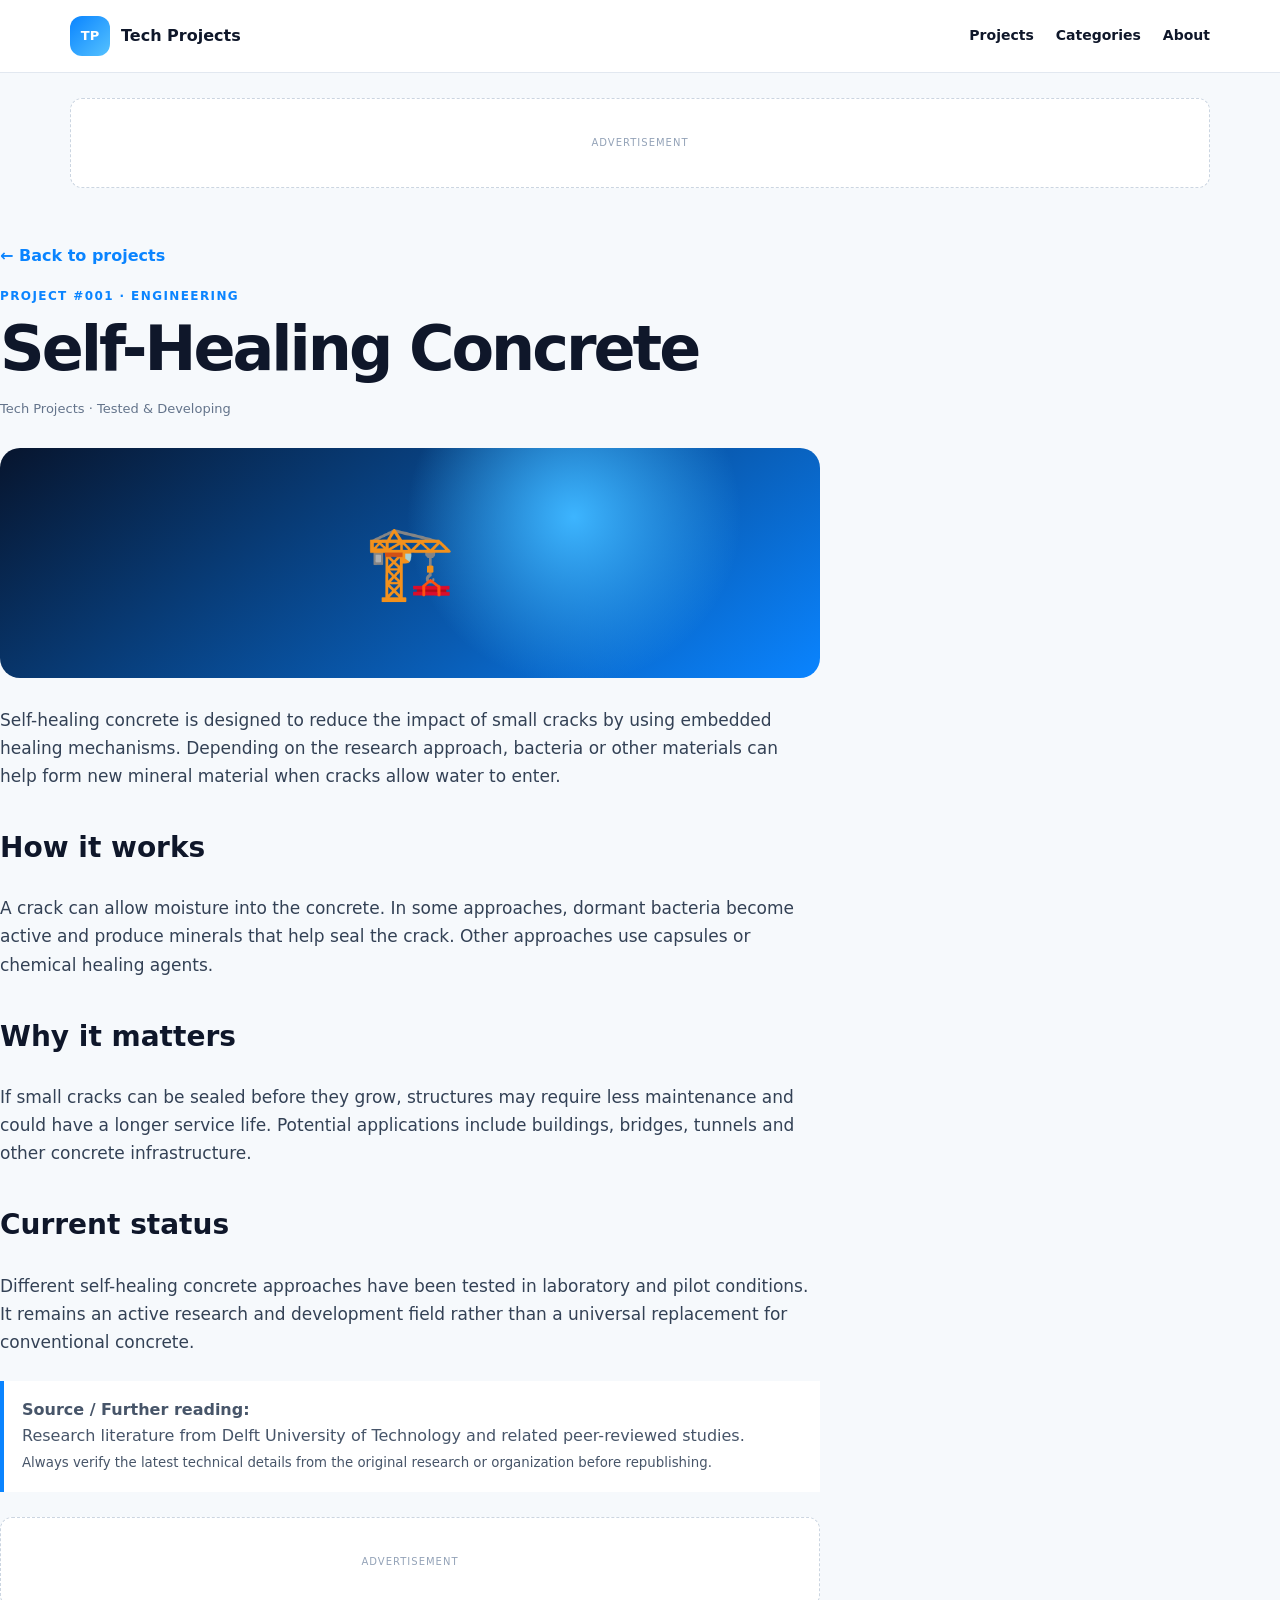
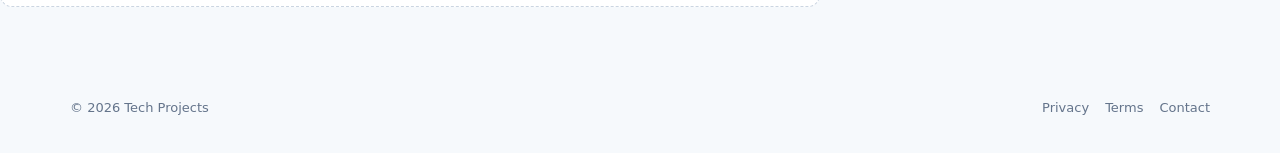
==== project-001.html @ 4a7c1741 "Add files via upload" ====
<!doctype html><html lang="en"><head><meta charset="utf-8"><meta name="viewport" content="width=device-width,initial-scale=1">
<meta name="description" content="Self-Healing Concrete — Tech Projects"><title>Self-Healing Concrete | Tech Projects</title><link rel="stylesheet" href="style.css"></head><body>
<header><div class="wrap nav"><a class="brand" href="index.html"><span class="logo">TP</span>Tech Projects</a><nav class="links"><a href="index.html#projects">Projects</a><a href="categories.html">Categories</a><a href="about.html">About</a></nav></div></header>
<main><div class="wrap adwrap"><div class="ad">Advertisement</div></div><section><article class="article"><a class="back" href="index.html#projects">← Back to projects</a><div class="eyebrow">PROJECT #001 · ENGINEERING</div><h1>Self-Healing Concrete</h1><div class="meta">Tech Projects · Tested & Developing</div><div class="visual" style="min-height:230px;margin-bottom:28px"><strong style="font-size:72px">🏗️</strong></div><p>Self-healing concrete is designed to reduce the impact of small cracks by using embedded healing mechanisms. Depending on the research approach, bacteria or other materials can help form new mineral material when cracks allow water to enter.</p><h2>How it works</h2><p>A crack can allow moisture into the concrete. In some approaches, dormant bacteria become active and produce minerals that help seal the crack. Other approaches use capsules or chemical healing agents.</p><h2>Why it matters</h2><p>If small cracks can be sealed before they grow, structures may require less maintenance and could have a longer service life. Potential applications include buildings, bridges, tunnels and other concrete infrastructure.</p><h2>Current status</h2><p>Different self-healing concrete approaches have been tested in laboratory and pilot conditions. It remains an active research and development field rather than a universal replacement for conventional concrete.</p><div class="source"><strong>Source / Further reading:</strong><br>Research literature from Delft University of Technology and related peer-reviewed studies.<br><small>Always verify the latest technical details from the original research or organization before republishing.</small></div>
<div class="ad">Advertisement</div></article></section></main><footer><div class="wrap foot"><span>© 2026 Tech Projects</span><span class="footlinks"><a href="privacy.html">Privacy</a><a href="terms.html">Terms</a><a href="contact.html">Contact</a></span></div></footer></body></html>
---- style.css ----
:root{--blue:#0a84ff;--navy:#0f172a;--muted:#64748b;--bg:#f6f9fc;--line:#e2e8f0;--white:#fff}
*{box-sizing:border-box}html{scroll-behavior:smooth}body{margin:0;background:var(--bg);color:var(--navy);font-family:Inter,system-ui,-apple-system,Segoe UI,Arial,sans-serif;line-height:1.65}a{color:inherit;text-decoration:none}.wrap{width:min(1140px,92%);margin:auto}
header{position:sticky;top:0;z-index:20;background:#ffffffed;backdrop-filter:blur(12px);border-bottom:1px solid var(--line)}.nav{height:72px;display:flex;align-items:center;justify-content:space-between}.brand{display:flex;align-items:center;gap:11px;font-weight:850}.logo{width:40px;height:40px;border-radius:12px;display:grid;place-items:center;background:linear-gradient(135deg,#0a84ff,#55c2ff);color:#fff;font-size:13px;font-weight:900}.links{display:flex;gap:22px;font-size:14px;font-weight:700}.links a:hover{color:var(--blue)}
.hero{padding:72px 0 55px;background:linear-gradient(135deg,#fff 25%,#eaf5ff 100%);border-bottom:1px solid var(--line)}.eyebrow{color:var(--blue);font-size:12px;font-weight:850;letter-spacing:1.4px;text-transform:uppercase}h1{font-size:clamp(40px,7vw,74px);line-height:1.02;letter-spacing:-3px;margin:10px 0 18px}.hero p{font-size:18px;color:#475569;max-width:720px}.btn{display:inline-block;background:var(--navy);color:#fff;padding:11px 17px;border-radius:10px;font-weight:800;margin-top:10px}.btn:hover{background:var(--blue)}
.ad{min-height:90px;border:1px dashed #cbd5e1;background:#fff;border-radius:12px;display:grid;place-items:center;color:#94a3b8;font-size:10px;letter-spacing:1px;text-transform:uppercase}.adwrap{padding-top:25px}
section{padding:55px 0}.head{display:flex;justify-content:space-between;align-items:end;margin-bottom:22px}.head h2{margin:0;font-size:30px;letter-spacing:-1px}.head span{color:var(--muted);font-size:13px}.grid{display:grid;grid-template-columns:repeat(3,1fr);gap:20px}.card{background:#fff;border:1px solid var(--line);border-radius:18px;overflow:hidden;transition:.2s}.card:hover{transform:translateY(-3px);box-shadow:0 15px 32px #0f172a12}.art{height:185px;display:grid;place-items:center;background:linear-gradient(135deg,#dff1ff,#f9fcff);font-size:55px}.body{padding:20px}.tag{color:var(--blue);font-size:11px;font-weight:850;letter-spacing:1px;text-transform:uppercase}.card h3{font-size:21px;line-height:1.25;margin:7px 0}.card p{color:var(--muted);font-size:14px;margin:0 0 13px}.status{font-size:12px;font-weight:800;color:#334155}.read{color:var(--blue);font-weight:800;font-size:13px}
.feature{display:grid;grid-template-columns:1.1fr .9fr;gap:24px}.panel{background:#fff;border:1px solid var(--line);border-radius:20px;padding:30px}.panel h2{font-size:32px;line-height:1.1;margin:8px 0 12px}.panel p{color:#475569}.visual{border-radius:20px;min-height:300px;display:grid;place-items:center;text-align:center;color:#fff;background:radial-gradient(circle at 70% 30%,#3db5ff,transparent 28%),linear-gradient(145deg,#07152e,#0a84ff)}.visual strong{font-size:33px;line-height:1.05}
.article{max-width:820px}.article h1{font-size:clamp(38px,6vw,62px)}.meta{color:var(--muted);font-size:13px;margin:10px 0 28px}.article p{font-size:17px;color:#334155}.article h2{font-size:28px;margin-top:35px}.source{border-left:4px solid var(--blue);background:#fff;padding:16px 18px;margin:25px 0;color:#475569}.back{display:inline-block;color:var(--blue);font-weight:800;margin-bottom:18px}.search{display:flex;gap:10px;margin:18px 0 25px}.search input{flex:1;padding:13px 15px;border:1px solid var(--line);border-radius:10px;font:inherit}.search button{border:0;background:var(--navy);color:#fff;border-radius:10px;padding:0 18px;font-weight:800}.policy{max-width:820px}.policy p{color:#475569}.about{background:#fff;border-top:1px solid var(--line);border-bottom:1px solid var(--line)}footer{padding:35px 0;color:var(--muted);font-size:13px}.foot{display:flex;justify-content:space-between;gap:20px}.footlinks{display:flex;gap:16px}.footlinks a:hover{color:var(--blue)}
@media(max-width:820px){.links{display:none}.grid,.feature{grid-template-columns:1fr}.hero{padding:55px 0 43px}h1{letter-spacing:-2px}.foot{flex-direction:column}.search button{padding:0 14px}}
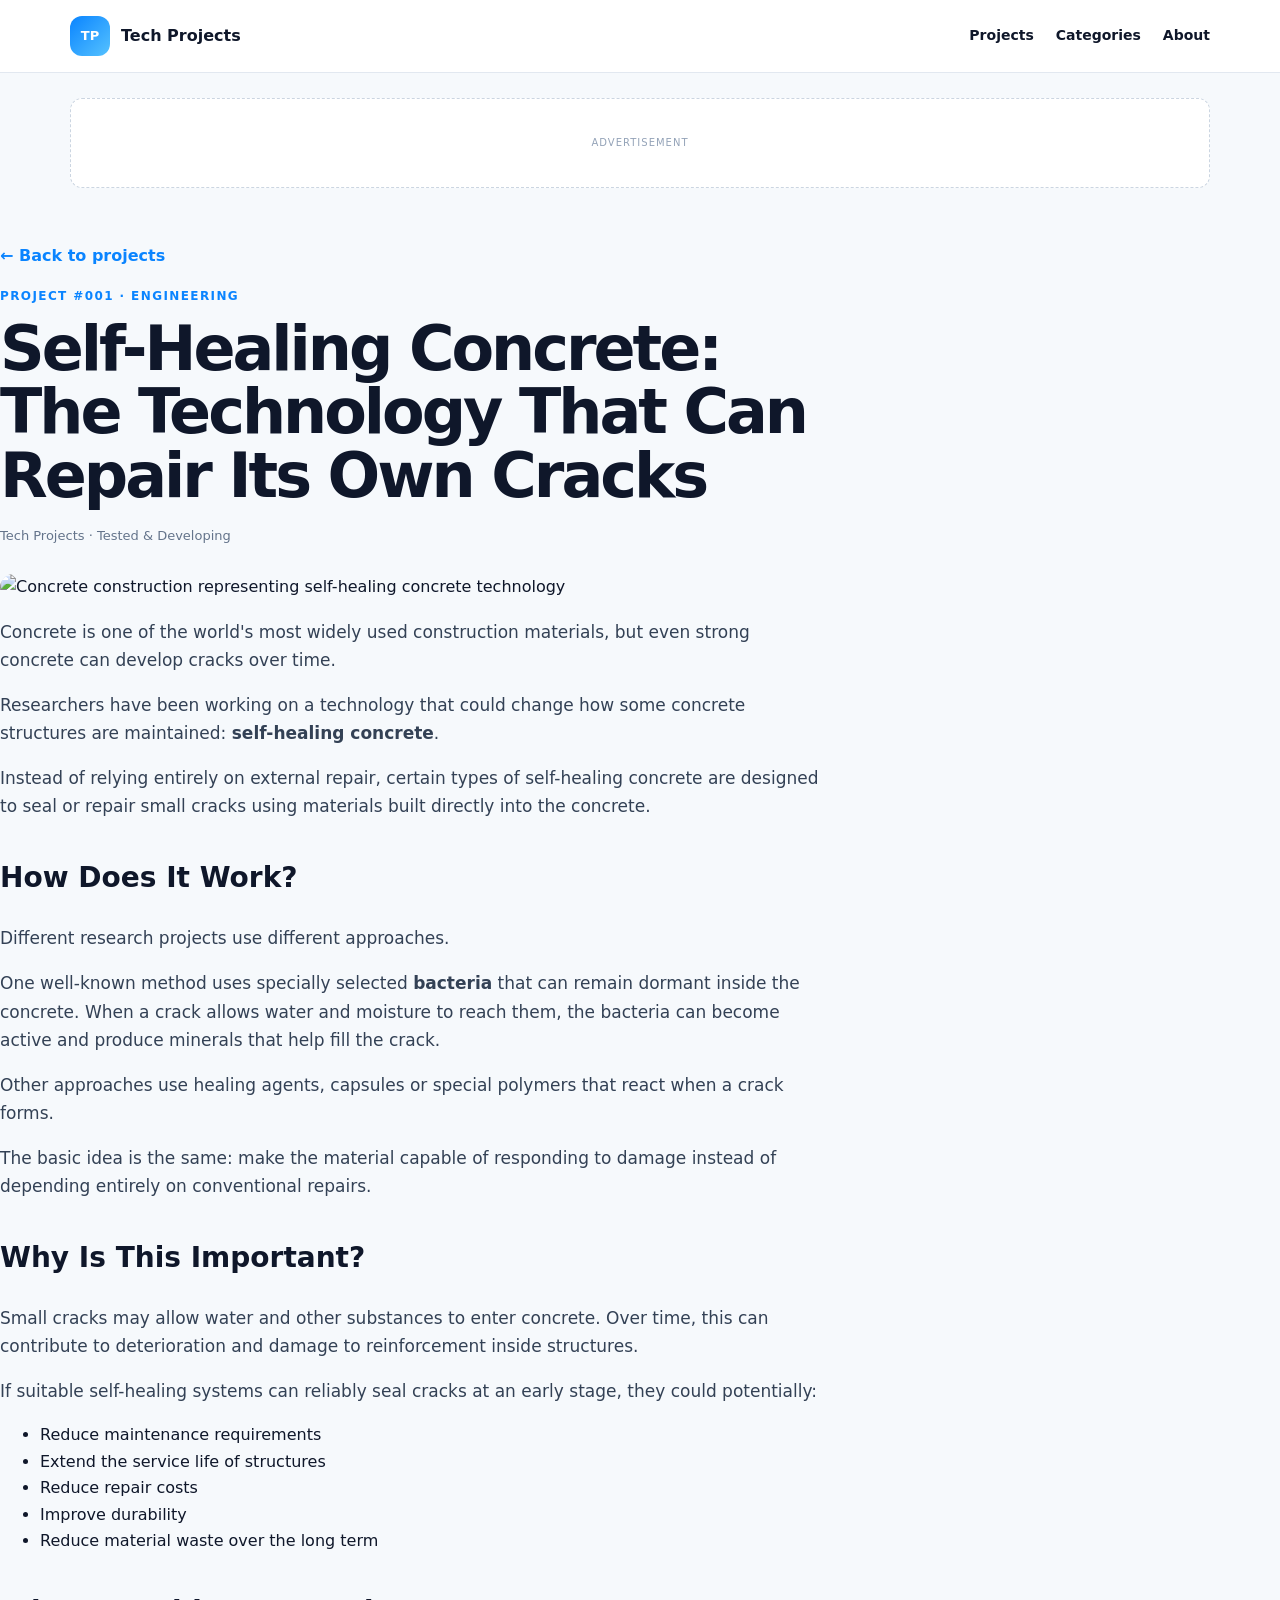
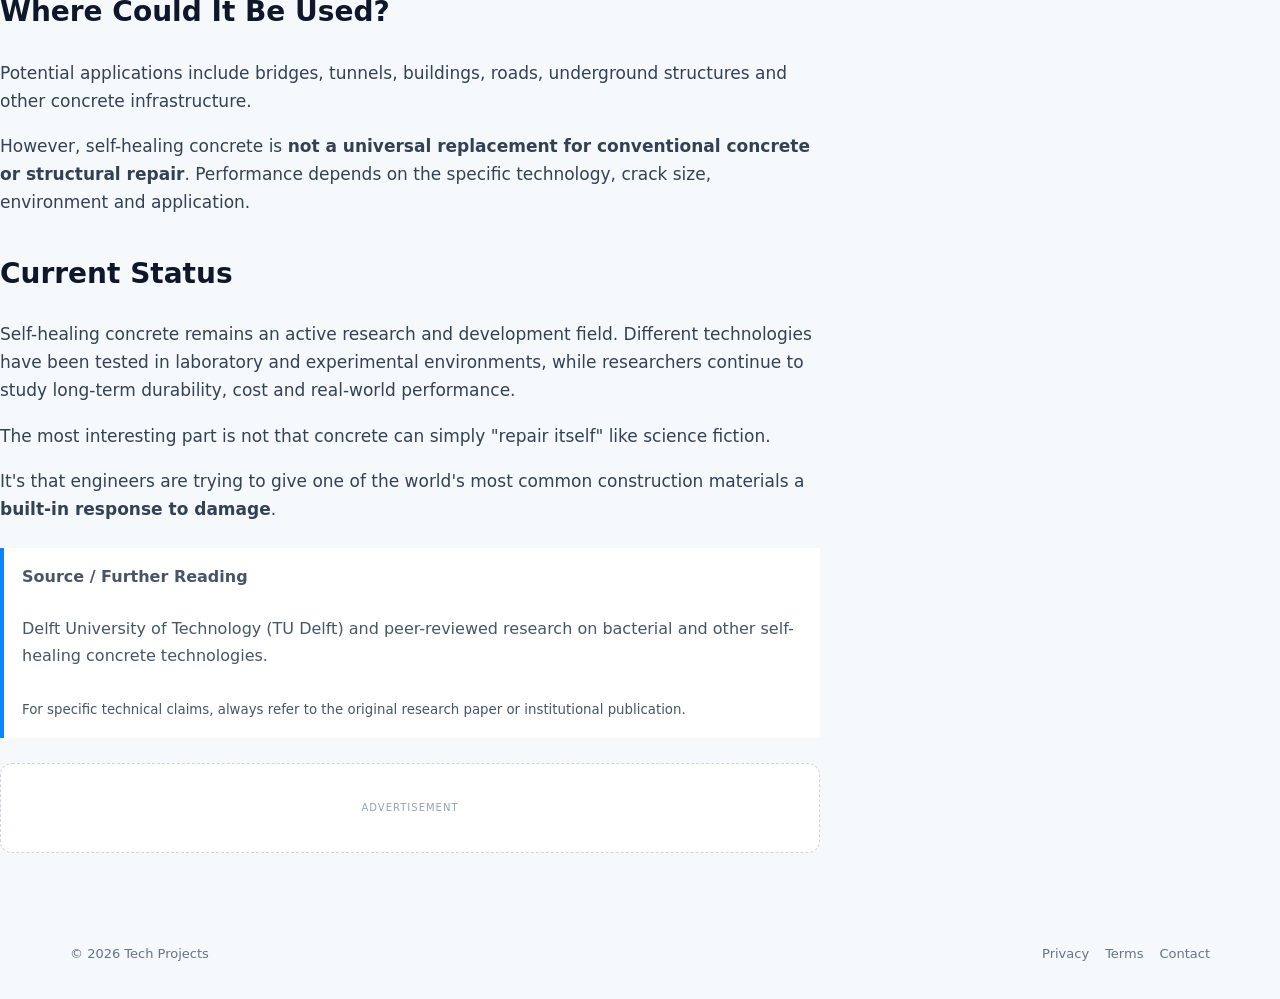
==== commit 2c63c5e2: "Project-001.html" ====
--- a/project-001.html
+++ b/project-001.html
@@ -1,5 +1,203 @@
-<!doctype html><html lang="en"><head><meta charset="utf-8"><meta name="viewport" content="width=device-width,initial-scale=1">
-<meta name="description" content="Self-Healing Concrete — Tech Projects"><title>Self-Healing Concrete | Tech Projects</title><link rel="stylesheet" href="style.css"></head><body>
-<header><div class="wrap nav"><a class="brand" href="index.html"><span class="logo">TP</span>Tech Projects</a><nav class="links"><a href="index.html#projects">Projects</a><a href="categories.html">Categories</a><a href="about.html">About</a></nav></div></header>
-<main><div class="wrap adwrap"><div class="ad">Advertisement</div></div><section><article class="article"><a class="back" href="index.html#projects">← Back to projects</a><div class="eyebrow">PROJECT #001 · ENGINEERING</div><h1>Self-Healing Concrete</h1><div class="meta">Tech Projects · Tested & Developing</div><div class="visual" style="min-height:230px;margin-bottom:28px"><strong style="font-size:72px">🏗️</strong></div><p>Self-healing concrete is designed to reduce the impact of small cracks by using embedded healing mechanisms. Depending on the research approach, bacteria or other materials can help form new mineral material when cracks allow water to enter.</p><h2>How it works</h2><p>A crack can allow moisture into the concrete. In some approaches, dormant bacteria become active and produce minerals that help seal the crack. Other approaches use capsules or chemical healing agents.</p><h2>Why it matters</h2><p>If small cracks can be sealed before they grow, structures may require less maintenance and could have a longer service life. Potential applications include buildings, bridges, tunnels and other concrete infrastructure.</p><h2>Current status</h2><p>Different self-healing concrete approaches have been tested in laboratory and pilot conditions. It remains an active research and development field rather than a universal replacement for conventional concrete.</p><div class="source"><strong>Source / Further reading:</strong><br>Research literature from Delft University of Technology and related peer-reviewed studies.<br><small>Always verify the latest technical details from the original research or organization before republishing.</small></div>
-<div class="ad">Advertisement</div></article></section></main><footer><div class="wrap foot"><span>© 2026 Tech Projects</span><span class="footlinks"><a href="privacy.html">Privacy</a><a href="terms.html">Terms</a><a href="contact.html">Contact</a></span></div></footer></body></html>+<!doctype html>
+<html lang="en">
+<head>
+<meta charset="utf-8">
+<meta name="viewport" content="width=device-width,initial-scale=1">
+
+<meta name="description" content="Self-healing concrete uses innovative materials or bacteria to repair cracks automatically, potentially reducing maintenance and extending the life of structures.">
+
+<meta name="keywords" content="self healing concrete, smart concrete, construction technology, engineering innovation, future technology">
+
+<title>Self-Healing Concrete: The Technology That Can Repair Its Own Cracks | Tech Projects</title>
+
+<link rel="stylesheet" href="style.css">
+</head>
+
+<body>
+
+<header>
+<div class="wrap nav">
+
+<a class="brand" href="index.html">
+<span class="logo">TP</span>
+Tech Projects
+</a>
+
+<nav class="links">
+<a href="index.html#projects">Projects</a>
+<a href="categories.html">Categories</a>
+<a href="about.html">About</a>
+</nav>
+
+</div>
+</header>
+
+
+<main>
+
+<div class="wrap adwrap">
+<div class="ad">Advertisement</div>
+</div>
+
+
+<section>
+
+<article class="article">
+
+<a class="back" href="index.html#projects">
+← Back to projects
+</a>
+
+<div class="eyebrow">
+PROJECT #001 · ENGINEERING
+</div>
+
+<h1>
+Self-Healing Concrete: The Technology That Can Repair Its Own Cracks
+</h1>
+
+<div class="meta">
+Tech Projects · Tested & Developing
+</div>
+
+
+<!-- HERO IMAGE -->
+
+<div class="article-image">
+
+<img 
+src="https://images.unsplash.com/photo-1541888946425-d81bb19240f5"
+alt="Concrete construction representing self-healing concrete technology"
+style="width:100%;border-radius:18px;display:block;"
+>
+
+</div>
+
+
+<p>
+Concrete is one of the world's most widely used construction materials, but even strong concrete can develop cracks over time.
+</p>
+
+<p>
+Researchers have been working on a technology that could change how some concrete structures are maintained: <strong>self-healing concrete</strong>.
+</p>
+
+<p>
+Instead of relying entirely on external repair, certain types of self-healing concrete are designed to seal or repair small cracks using materials built directly into the concrete.
+</p>
+
+
+<h2>How Does It Work?</h2>
+
+<p>
+Different research projects use different approaches.
+</p>
+
+<p>
+One well-known method uses specially selected <strong>bacteria</strong> that can remain dormant inside the concrete. When a crack allows water and moisture to reach them, the bacteria can become active and produce minerals that help fill the crack.
+</p>
+
+<p>
+Other approaches use healing agents, capsules or special polymers that react when a crack forms.
+</p>
+
+<p>
+The basic idea is the same: make the material capable of responding to damage instead of depending entirely on conventional repairs.
+</p>
+
+
+<h2>Why Is This Important?</h2>
+
+<p>
+Small cracks may allow water and other substances to enter concrete. Over time, this can contribute to deterioration and damage to reinforcement inside structures.
+</p>
+
+<p>
+If suitable self-healing systems can reliably seal cracks at an early stage, they could potentially:
+</p>
+
+<ul>
+<li>Reduce maintenance requirements</li>
+<li>Extend the service life of structures</li>
+<li>Reduce repair costs</li>
+<li>Improve durability</li>
+<li>Reduce material waste over the long term</li>
+</ul>
+
+
+<h2>Where Could It Be Used?</h2>
+
+<p>
+Potential applications include bridges, tunnels, buildings, roads, underground structures and other concrete infrastructure.
+</p>
+
+<p>
+However, self-healing concrete is <strong>not a universal replacement for conventional concrete or structural repair</strong>. Performance depends on the specific technology, crack size, environment and application.
+</p>
+
+
+<h2>Current Status</h2>
+
+<p>
+Self-healing concrete remains an active research and development field. Different technologies have been tested in laboratory and experimental environments, while researchers continue to study long-term durability, cost and real-world performance.
+</p>
+
+<p>
+The most interesting part is not that concrete can simply "repair itself" like science fiction.
+</p>
+
+<p>
+It's that engineers are trying to give one of the world's most common construction materials a <strong>built-in response to damage</strong>.
+</p>
+
+
+<div class="source">
+
+<strong>Source / Further Reading</strong>
+
+<br><br>
+
+Delft University of Technology (TU Delft) and peer-reviewed research on bacterial and other self-healing concrete technologies.
+
+<br><br>
+
+<small>
+For specific technical claims, always refer to the original research paper or institutional publication.
+</small>
+
+</div>
+
+
+<div class="ad">
+Advertisement
+</div>
+
+</article>
+
+</section>
+
+</main>
+
+
+<footer>
+
+<div class="wrap foot">
+
+<span>© 2026 Tech Projects</span>
+
+<span class="footlinks">
+
+<a href="privacy.html">Privacy</a>
+
+<a href="terms.html">Terms</a>
+
+<a href="contact.html">Contact</a>
+
+</span>
+
+</div>
+
+</footer>
+
+</body>
+  </html>
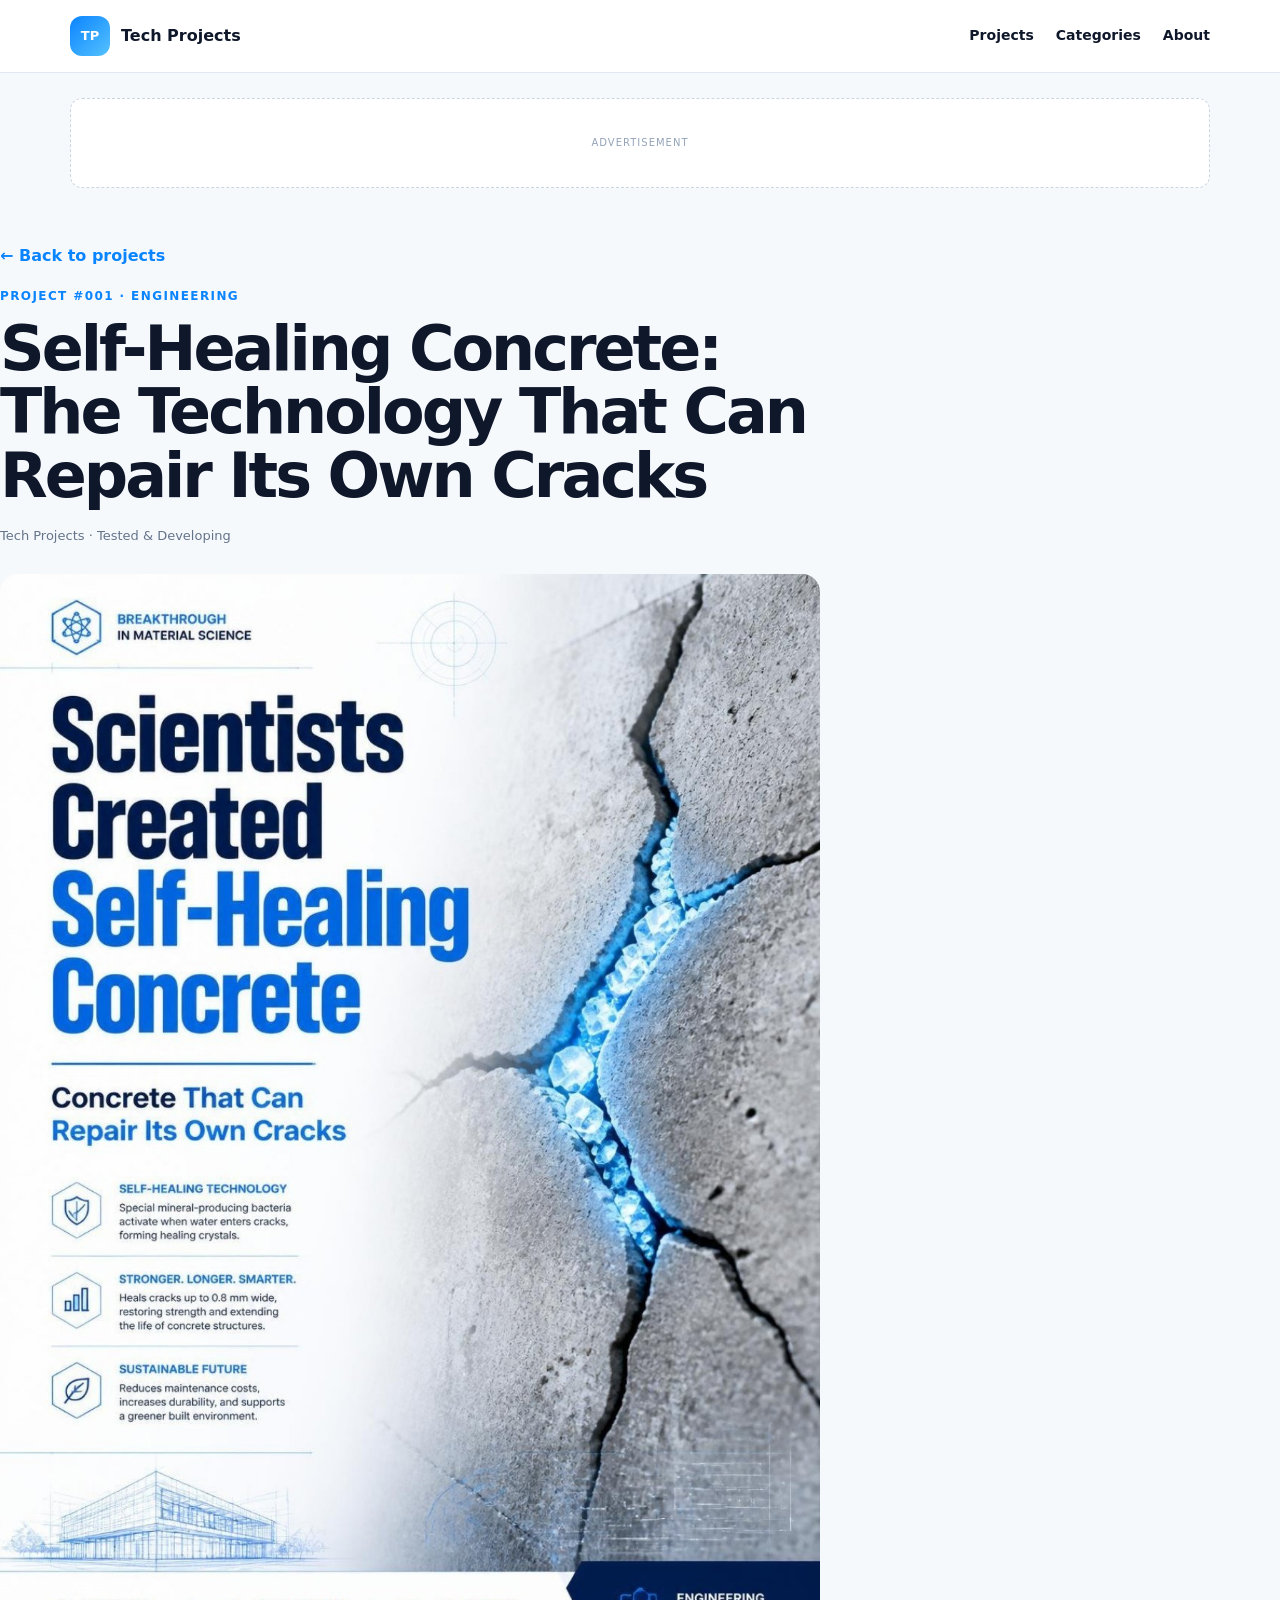
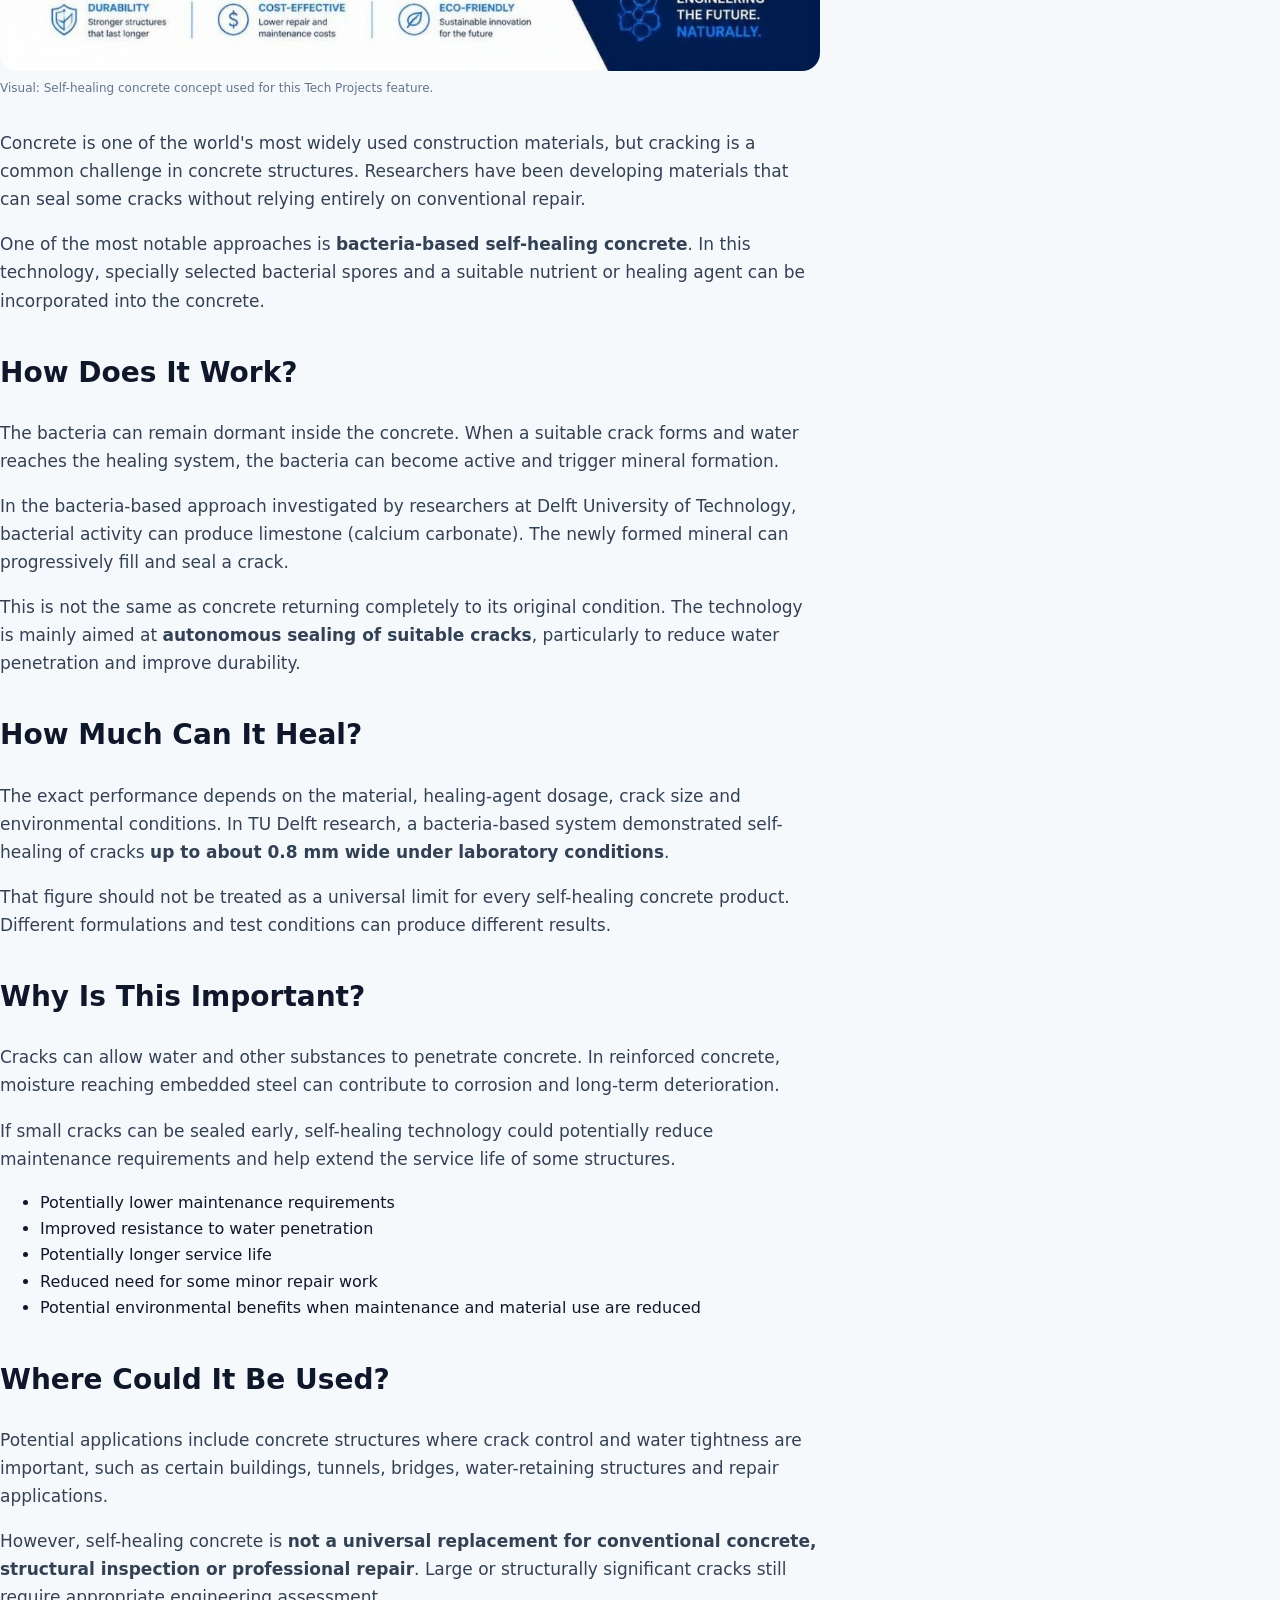
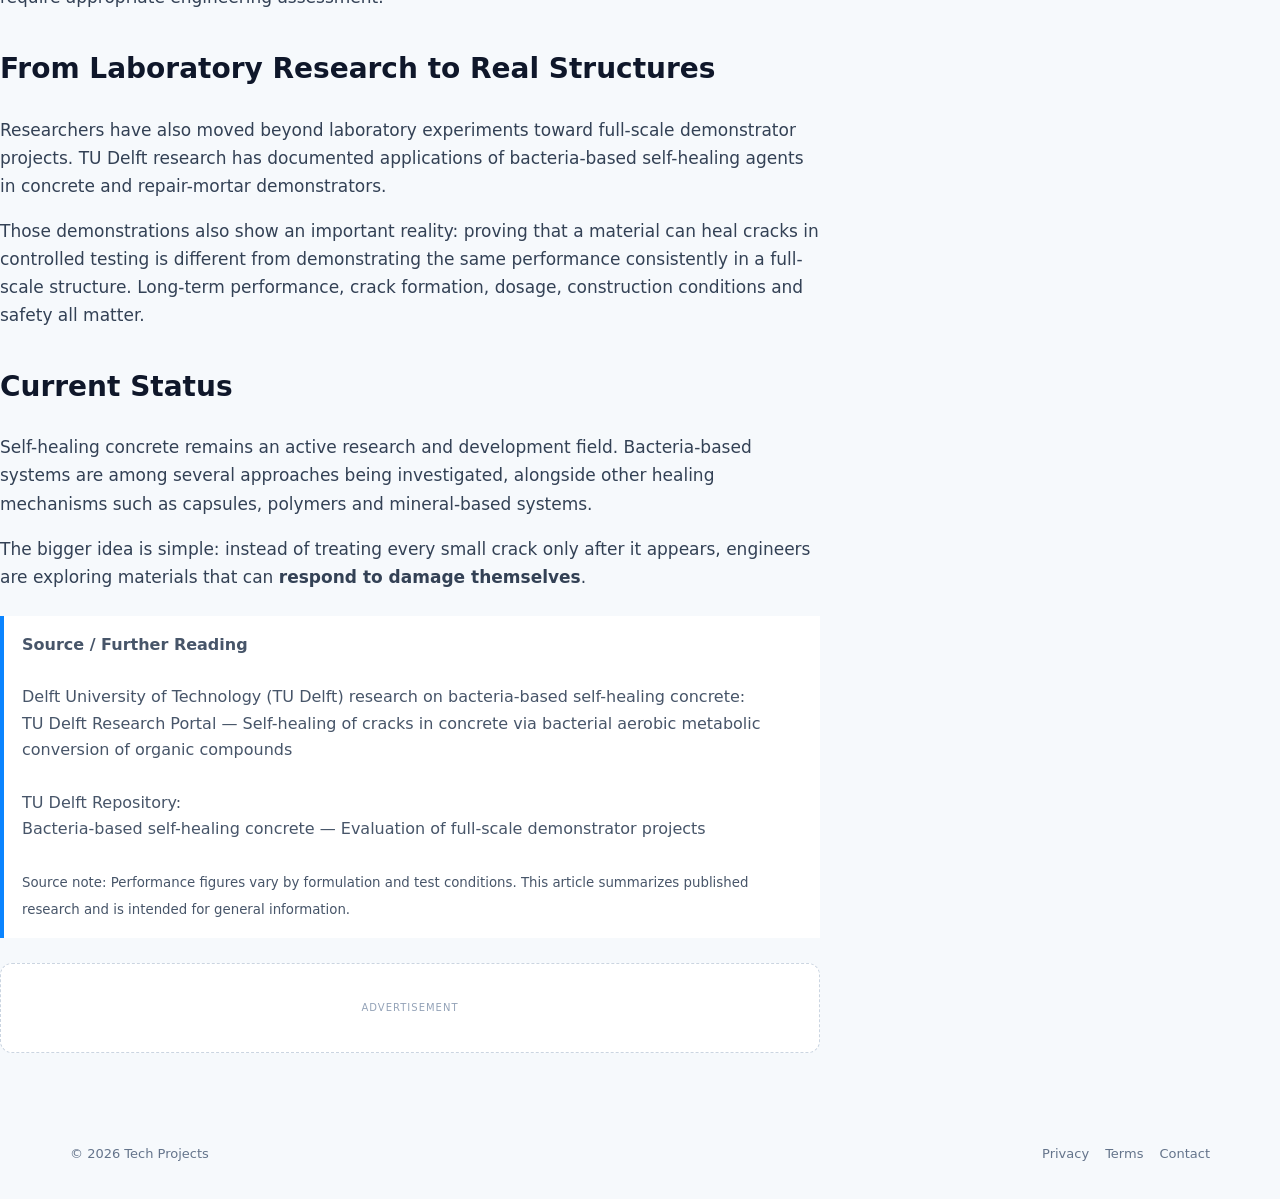
==== commit 2f0a0bf3: "Add files via upload" ====
--- a/project-001.html
+++ b/project-001.html
@@ -4,9 +4,9 @@
 <meta charset="utf-8">
 <meta name="viewport" content="width=device-width,initial-scale=1">
 
-<meta name="description" content="Self-healing concrete uses innovative materials or bacteria to repair cracks automatically, potentially reducing maintenance and extending the life of structures.">
+<meta name="description" content="Self-healing concrete uses bacteria and other healing systems to seal small cracks, potentially reducing maintenance and extending the service life of concrete structures.">
 
-<meta name="keywords" content="self healing concrete, smart concrete, construction technology, engineering innovation, future technology">
+<meta name="keywords" content="self-healing concrete, self healing concrete, bacterial concrete, smart concrete, construction technology, engineering innovation, future technology">
 
 <title>Self-Healing Concrete: The Technology That Can Repair Its Own Cracks | Tech Projects</title>
 
@@ -16,188 +16,169 @@
 <body>
 
 <header>
-<div class="wrap nav">
-
-<a class="brand" href="index.html">
-<span class="logo">TP</span>
-Tech Projects
-</a>
-
-<nav class="links">
-<a href="index.html#projects">Projects</a>
-<a href="categories.html">Categories</a>
-<a href="about.html">About</a>
-</nav>
-
-</div>
+  <div class="wrap nav">
+    <a class="brand" href="index.html">
+      <span class="logo">TP</span>Tech Projects
+    </a>
+    <nav class="links">
+      <a href="index.html#projects">Projects</a>
+      <a href="categories.html">Categories</a>
+      <a href="about.html">About</a>
+    </nav>
+  </div>
 </header>
-
 
 <main>
 
 <div class="wrap adwrap">
-<div class="ad">Advertisement</div>
+  <div class="ad">Advertisement</div>
 </div>
 
-
 <section>
-
 <article class="article">
 
-<a class="back" href="index.html#projects">
-← Back to projects
-</a>
+<a class="back" href="index.html#projects">← Back to projects</a>
 
-<div class="eyebrow">
-PROJECT #001 · ENGINEERING
-</div>
+<div class="eyebrow">PROJECT #001 · ENGINEERING</div>
 
-<h1>
-Self-Healing Concrete: The Technology That Can Repair Its Own Cracks
-</h1>
+<h1>Self-Healing Concrete: The Technology That Can Repair Its Own Cracks</h1>
 
-<div class="meta">
-Tech Projects · Tested & Developing
-</div>
+<div class="meta">Tech Projects · Tested & Developing</div>
 
-
-<!-- HERO IMAGE -->
-
-<div class="article-image">
-
-<img 
-src="https://images.unsplash.com/photo-1541888946425-d81bb19240f5"
-alt="Concrete construction representing self-healing concrete technology"
-style="width:100%;border-radius:18px;display:block;"
->
-
-</div>
-
+<figure style="margin:0 0 30px;">
+  <img
+    src="project-001-hero.jpg"
+    alt="Self-healing concrete concept showing a cracked concrete surface and mineral-based healing"
+    style="width:100%;height:auto;display:block;border-radius:18px;"
+    loading="eager"
+  >
+  <figcaption style="font-size:12px;color:#64748b;margin-top:8px;">
+    Visual: Self-healing concrete concept used for this Tech Projects feature.
+  </figcaption>
+</figure>
 
 <p>
-Concrete is one of the world's most widely used construction materials, but even strong concrete can develop cracks over time.
+Concrete is one of the world's most widely used construction materials, but cracking is a common challenge in concrete structures. Researchers have been developing materials that can seal some cracks without relying entirely on conventional repair.
 </p>
 
 <p>
-Researchers have been working on a technology that could change how some concrete structures are maintained: <strong>self-healing concrete</strong>.
+One of the most notable approaches is <strong>bacteria-based self-healing concrete</strong>. In this technology, specially selected bacterial spores and a suitable nutrient or healing agent can be incorporated into the concrete.
 </p>
-
-<p>
-Instead of relying entirely on external repair, certain types of self-healing concrete are designed to seal or repair small cracks using materials built directly into the concrete.
-</p>
-
 
 <h2>How Does It Work?</h2>
 
 <p>
-Different research projects use different approaches.
+The bacteria can remain dormant inside the concrete. When a suitable crack forms and water reaches the healing system, the bacteria can become active and trigger mineral formation.
 </p>
 
 <p>
-One well-known method uses specially selected <strong>bacteria</strong> that can remain dormant inside the concrete. When a crack allows water and moisture to reach them, the bacteria can become active and produce minerals that help fill the crack.
+In the bacteria-based approach investigated by researchers at Delft University of Technology, bacterial activity can produce limestone (calcium carbonate). The newly formed mineral can progressively fill and seal a crack.
 </p>
 
 <p>
-Other approaches use healing agents, capsules or special polymers that react when a crack forms.
+This is not the same as concrete returning completely to its original condition. The technology is mainly aimed at <strong>autonomous sealing of suitable cracks</strong>, particularly to reduce water penetration and improve durability.
+</p>
+
+<h2>How Much Can It Heal?</h2>
+
+<p>
+The exact performance depends on the material, healing-agent dosage, crack size and environmental conditions. In TU Delft research, a bacteria-based system demonstrated self-healing of cracks <strong>up to about 0.8 mm wide under laboratory conditions</strong>.
 </p>
 
 <p>
-The basic idea is the same: make the material capable of responding to damage instead of depending entirely on conventional repairs.
+That figure should not be treated as a universal limit for every self-healing concrete product. Different formulations and test conditions can produce different results.
 </p>
-
 
 <h2>Why Is This Important?</h2>
 
 <p>
-Small cracks may allow water and other substances to enter concrete. Over time, this can contribute to deterioration and damage to reinforcement inside structures.
+Cracks can allow water and other substances to penetrate concrete. In reinforced concrete, moisture reaching embedded steel can contribute to corrosion and long-term deterioration.
 </p>
 
 <p>
-If suitable self-healing systems can reliably seal cracks at an early stage, they could potentially:
+If small cracks can be sealed early, self-healing technology could potentially reduce maintenance requirements and help extend the service life of some structures.
 </p>
 
 <ul>
-<li>Reduce maintenance requirements</li>
-<li>Extend the service life of structures</li>
-<li>Reduce repair costs</li>
-<li>Improve durability</li>
-<li>Reduce material waste over the long term</li>
+  <li>Potentially lower maintenance requirements</li>
+  <li>Improved resistance to water penetration</li>
+  <li>Potentially longer service life</li>
+  <li>Reduced need for some minor repair work</li>
+  <li>Potential environmental benefits when maintenance and material use are reduced</li>
 </ul>
-
 
 <h2>Where Could It Be Used?</h2>
 
 <p>
-Potential applications include bridges, tunnels, buildings, roads, underground structures and other concrete infrastructure.
+Potential applications include concrete structures where crack control and water tightness are important, such as certain buildings, tunnels, bridges, water-retaining structures and repair applications.
 </p>
 
 <p>
-However, self-healing concrete is <strong>not a universal replacement for conventional concrete or structural repair</strong>. Performance depends on the specific technology, crack size, environment and application.
+However, self-healing concrete is <strong>not a universal replacement for conventional concrete, structural inspection or professional repair</strong>. Large or structurally significant cracks still require appropriate engineering assessment.
 </p>
 
+<h2>From Laboratory Research to Real Structures</h2>
+
+<p>
+Researchers have also moved beyond laboratory experiments toward full-scale demonstrator projects. TU Delft research has documented applications of bacteria-based self-healing agents in concrete and repair-mortar demonstrators.
+</p>
+
+<p>
+Those demonstrations also show an important reality: proving that a material can heal cracks in controlled testing is different from demonstrating the same performance consistently in a full-scale structure. Long-term performance, crack formation, dosage, construction conditions and safety all matter.
+</p>
 
 <h2>Current Status</h2>
 
 <p>
-Self-healing concrete remains an active research and development field. Different technologies have been tested in laboratory and experimental environments, while researchers continue to study long-term durability, cost and real-world performance.
+Self-healing concrete remains an active research and development field. Bacteria-based systems are among several approaches being investigated, alongside other healing mechanisms such as capsules, polymers and mineral-based systems.
 </p>
 
 <p>
-The most interesting part is not that concrete can simply "repair itself" like science fiction.
+The bigger idea is simple: instead of treating every small crack only after it appears, engineers are exploring materials that can <strong>respond to damage themselves</strong>.
 </p>
 
-<p>
-It's that engineers are trying to give one of the world's most common construction materials a <strong>built-in response to damage</strong>.
-</p>
+<div class="source">
+  <strong>Source / Further Reading</strong>
+  <br><br>
 
+  Delft University of Technology (TU Delft) research on bacteria-based self-healing concrete:
+  <br>
+  <a href="https://research.tudelft.nl/en/publications/self-healing-of-cracks-in-concrete-via-bacterial-aerobic-metaboli/" target="_blank" rel="noopener">
+    TU Delft Research Portal — Self-healing of cracks in concrete via bacterial aerobic metabolic conversion of organic compounds
+  </a>
 
-<div class="source">
+  <br><br>
 
-<strong>Source / Further Reading</strong>
+  TU Delft Repository:
+  <br>
+  <a href="https://repository.tudelft.nl/record/uuid%3A73201f57-9e18-4b21-a009-96ca365635f6" target="_blank" rel="noopener">
+    Bacteria-based self-healing concrete — Evaluation of full-scale demonstrator projects
+  </a>
 
-<br><br>
+  <br><br>
 
-Delft University of Technology (TU Delft) and peer-reviewed research on bacterial and other self-healing concrete technologies.
-
-<br><br>
-
-<small>
-For specific technical claims, always refer to the original research paper or institutional publication.
-</small>
-
+  <small>
+    Source note: Performance figures vary by formulation and test conditions. This article summarizes published research and is intended for general information.
+  </small>
 </div>
 
-
-<div class="ad">
-Advertisement
-</div>
+<div class="ad">Advertisement</div>
 
 </article>
-
 </section>
 
 </main>
 
-
 <footer>
-
-<div class="wrap foot">
-
-<span>© 2026 Tech Projects</span>
-
-<span class="footlinks">
-
-<a href="privacy.html">Privacy</a>
-
-<a href="terms.html">Terms</a>
-
-<a href="contact.html">Contact</a>
-
-</span>
-
-</div>
-
+  <div class="wrap foot">
+    <span>© 2026 Tech Projects</span>
+    <span class="footlinks">
+      <a href="privacy.html">Privacy</a>
+      <a href="terms.html">Terms</a>
+      <a href="contact.html">Contact</a>
+    </span>
+  </div>
 </footer>
 
 </body>
-  </html>
+</html>
